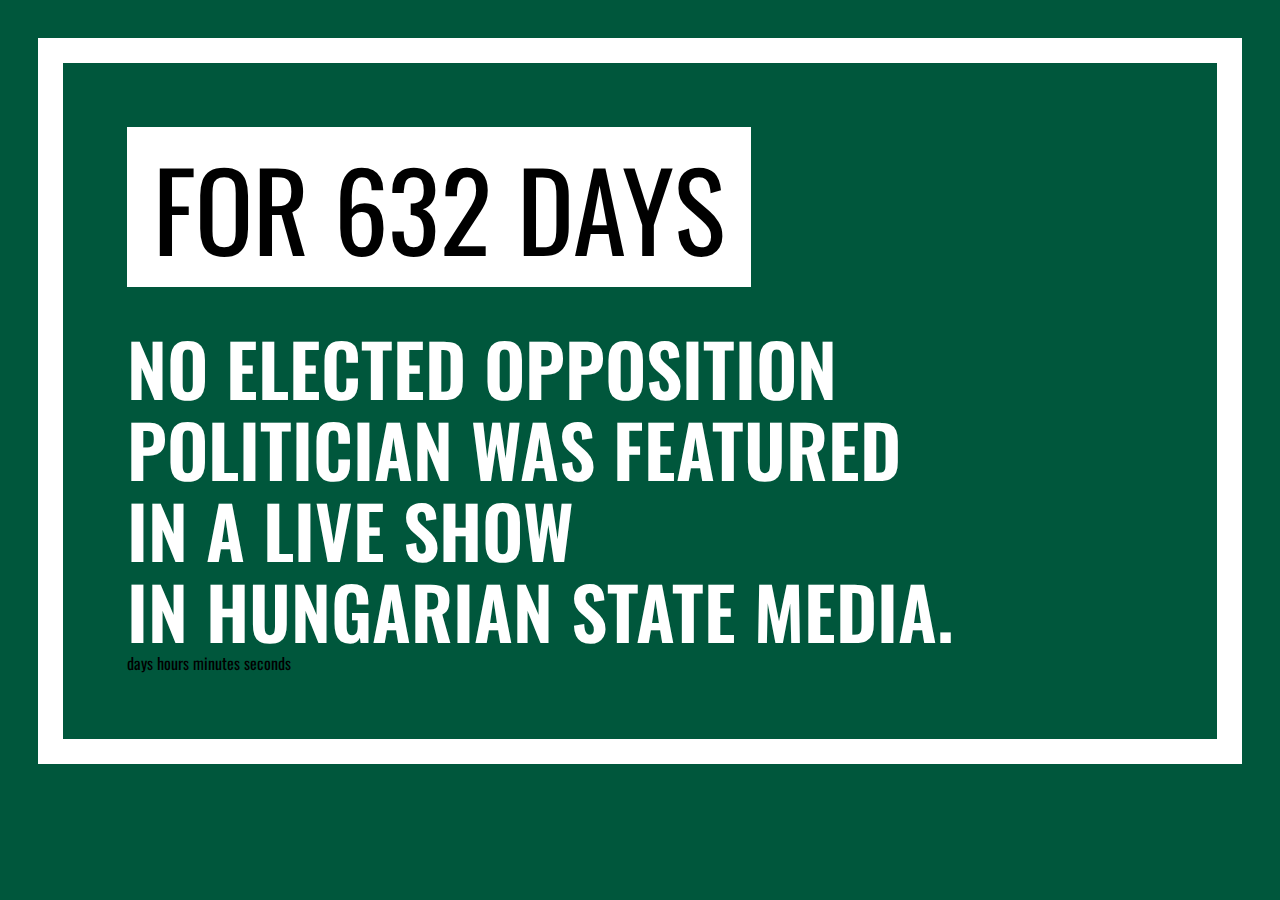
==== index.html @ be3602aa "css html" ====
<!doctype html>

<html lang="en">
<head>
  <meta charset="utf-8">
  <meta name="viewport" content="width=device-width, initial-scale=1">

  <title>A Basic HTML5 Template</title>
  <meta name="description" content="A simple HTML5 Template for new projects.">
  <meta name="author" content="SitePoint">

  <meta property="og:title" content="A Basic HTML5 Template">
  <meta property="og:type" content="website">
  <meta property="og:url" content="https://www.sitepoint.com/a-basic-html5-template/">
  <meta property="og:description" content="A simple HTML5 Template for new projects.">
  <meta property="og:image" content="image.png">

  <link rel="icon" href="/favicon.ico">
  <link rel="icon" href="/favicon.svg" type="image/svg+xml">
  <link rel="apple-touch-icon" href="/apple-touch-icon.png">
  <link rel="stylesheet" href="https://fonts.googleapis.com/css?family=Oswald">
  <link rel="stylesheet" href="css/styles.css">
<script nonce>
const date1 = new Date('7/13/2010');
const date2 = new Date('12/15/2010');
const diffTime = Math.abs(date2 - date1);
const diffDays = Math.ceil(diffTime / (1000 * 60 * 60 * 24));
console.log(diffTime + " milliseconds");
console.log(diffDays + " days");

    //$("#days").text(days);
    $("#days").text(days);
    $("#hours").text(hours);
    $("#minutes").text(minutes);
    $("#seconds").text(seconds);
  }
}

</script>
</head>

<body>
  <!-- your content here... -->
  <div class="container">
  <div class="main">
    <div class="days">
      For 632 days
    </div>
    <div class="longtext">
    No elected opposition <br>politician was featured <br>in a live show <br>in Hungarian state media.
    </div>
  </div>
  <div id="timer">
  <span id="days"></span>days
  <span id="hours"></span>hours
  <span id="minutes"></span>minutes
  <span id="seconds"></span>seconds
</div>
  </div>
  <script src="js/scripts.js"></script>
</body>
</html>
---- css/styles.css ----
body {
        background-color: #00573C;
        margin: 0;
      height: 100%;
        font-family: Oswald, "Helvetica Neue", Helvetica, Arial, sans-serif;
      }

      .container {
            margin: 3vw;
            width: auto;
            height: auto;
            padding: 5vw;
            border: 2vw solid white;
            }

      .main {
            display: flex;
            flex-direction: column;
            justify-content: space-evenly;
            align-items: flex-start;
      }

      .days {
            color: black;
            background-color: white;
            font-size: 12vh;
            font-weight: 400;
            padding-left: 2vw;
            padding-right: 2vw;
            margin-bottom: 40px;
            text-transform: uppercase;
            }

      .longtext {
            color: white;
            font-size: 8vh;
            line-height: 9vh;
            font-weight: 600;
            text-transform: uppercase;
            }

      a { color: #4183c4; text-decoration: none; }
      a:hover { text-decoration: underline; }

      h1 { width: 800px; position:relative; left: -100px; letter-spacing: -1px; line-height: 60px; font-size: 60px; font-weight: 100; margin: 0px 0 50px 0; text-shadow: 0 1px 0 #fff; }
      p { color: rgba(0, 0, 0, 0.5); margin: 20px 0; line-height: 1.6; }

      ul { list-style: none; margin: 25px 0; padding: 0; }
      li { display: table-cell; font-weight: bold; width: 1%; }

      .logo { display: inline-block; margin-top: 35px; }
      .logo-img-2x { display: none; }
      @media
      only screen and (-webkit-min-device-pixel-ratio: 2),
      only screen and (   min--moz-device-pixel-ratio: 2),
      only screen and (     -o-min-device-pixel-ratio: 2/1),
      only screen and (        min-device-pixel-ratio: 2),
      only screen and (                min-resolution: 192dpi),
      only screen and (                min-resolution: 2dppx) {
        .logo-img-1x { display: none; }
        .logo-img-2x { display: inline-block; }
      }
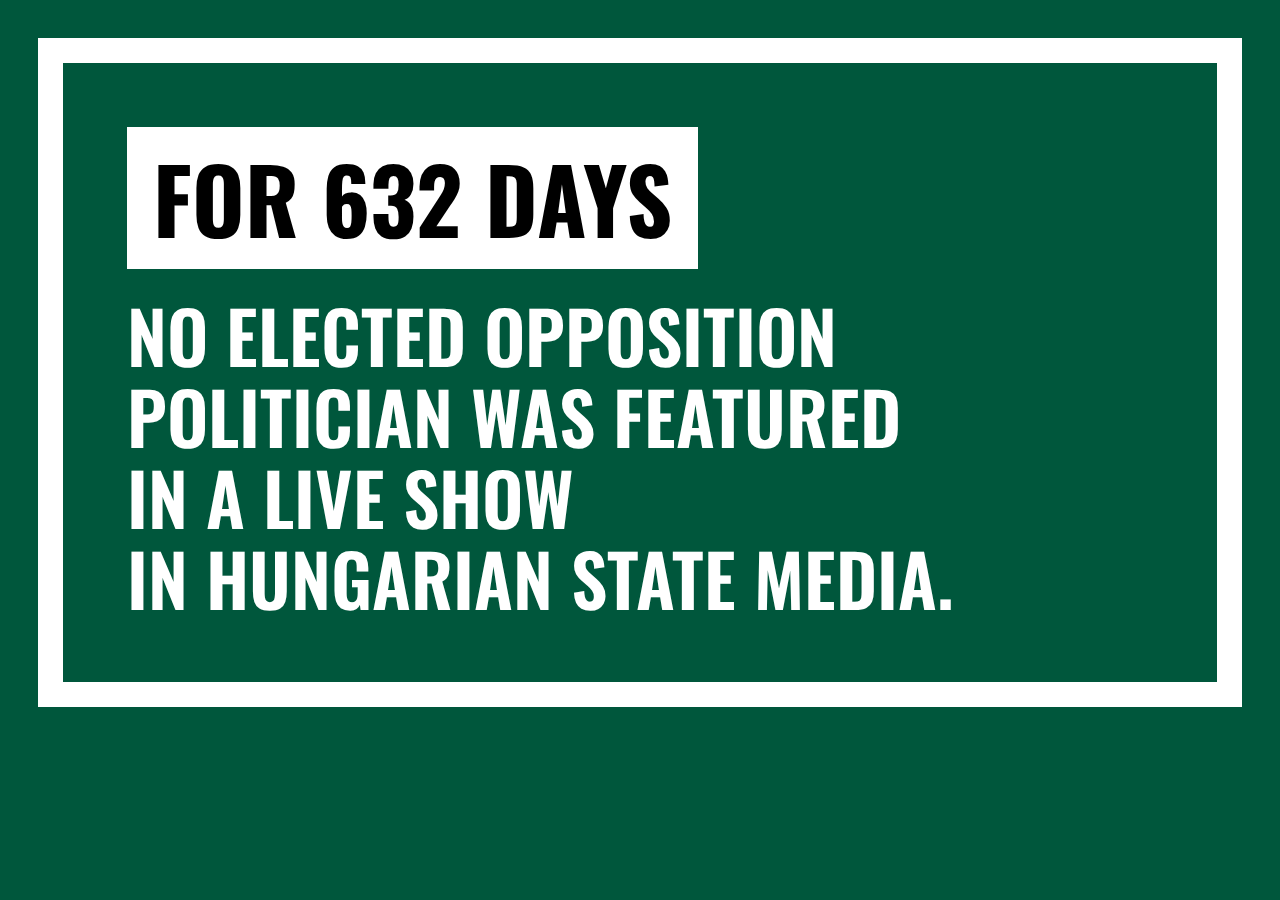
==== commit 7404e407: "removed counter not working" ====
--- a/index.html
+++ b/index.html
@@ -50,12 +50,12 @@
     No elected opposition <br>politician was featured <br>in a live show <br>in Hungarian state media.
     </div>
   </div>
-  <div id="timer">
-  <span id="days"></span>days
-  <span id="hours"></span>hours
-  <span id="minutes"></span>minutes
-  <span id="seconds"></span>seconds
-</div>
+  <!-- <div id="timer">
+    <span id="days"></span>days
+    <span id="hours"></span>hours
+    <span id="minutes"></span>minutes
+    <span id="seconds"></span>seconds
+</div> -->
   </div>
   <script src="js/scripts.js"></script>
 </body>
--- a/css/styles.css
+++ b/css/styles.css
@@ -23,11 +23,12 @@
       .days {
             color: black;
             background-color: white;
-            font-size: 12vh;
-            font-weight: 400;
-            padding-left: 2vw;
-            padding-right: 2vw;
-            margin-bottom: 40px;
+            font-size: calc(min(10vh, 14vw));
+            line-height: calc(min(10vh, 14vw));
+            font-weight: 700;
+            padding: 2vw;
+            padding: 2vw;
+            margin-bottom: 2vw;
             text-transform: uppercase;
             }
 
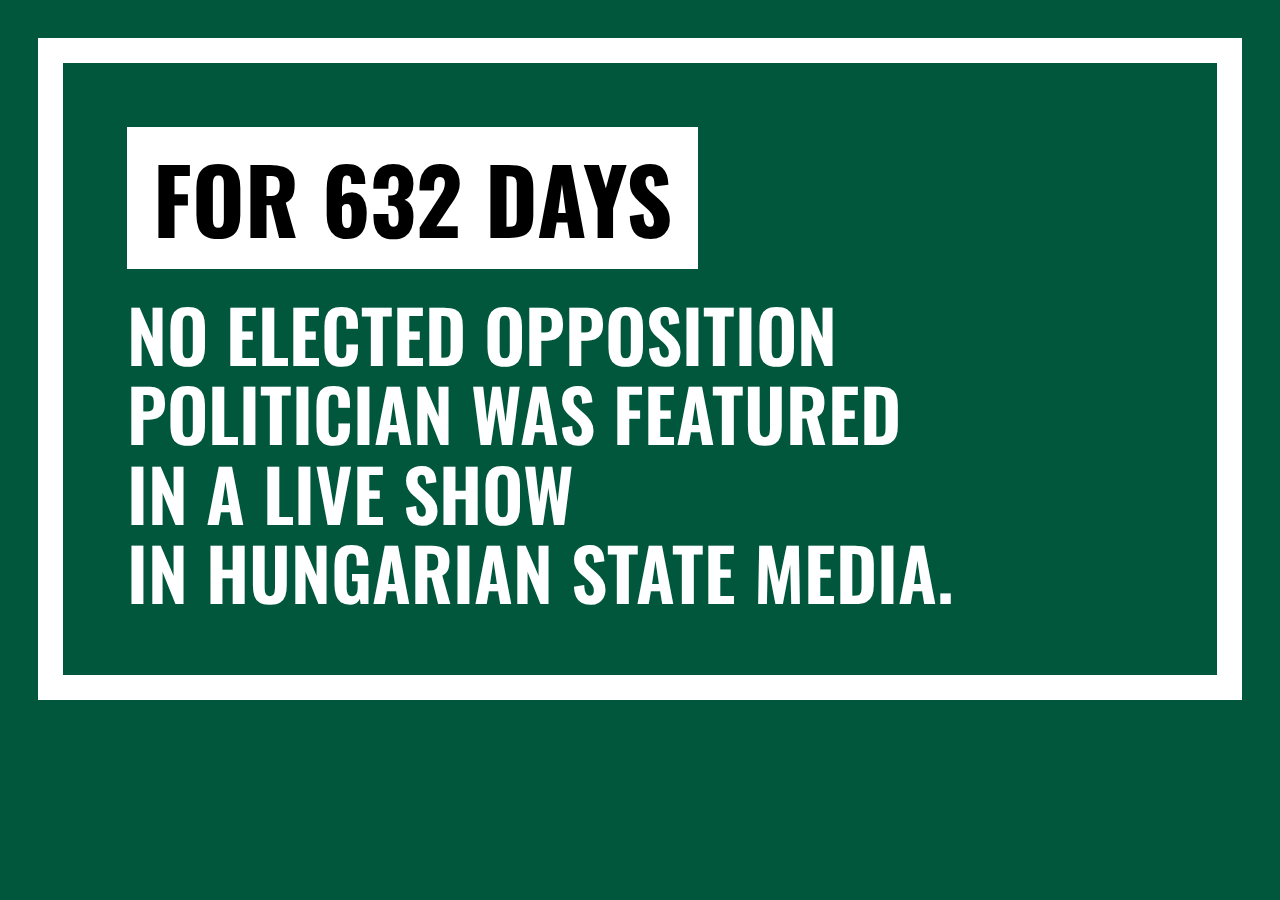
==== commit fe06ade7: "small" ====
--- a/index.html
+++ b/index.html
@@ -9,7 +9,7 @@
   <meta name="description" content="A simple HTML5 Template for new projects.">
   <meta name="author" content="SitePoint">
 
-  <meta property="og:title" content="A Basic HTML5 Template">
+  <meta property="og:title" content="Hungarian state media">
   <meta property="og:type" content="website">
   <meta property="og:url" content="https://www.sitepoint.com/a-basic-html5-template/">
   <meta property="og:description" content="A simple HTML5 Template for new projects.">
@@ -20,23 +20,7 @@
   <link rel="apple-touch-icon" href="/apple-touch-icon.png">
   <link rel="stylesheet" href="https://fonts.googleapis.com/css?family=Oswald">
   <link rel="stylesheet" href="css/styles.css">
-<script nonce>
-const date1 = new Date('7/13/2010');
-const date2 = new Date('12/15/2010');
-const diffTime = Math.abs(date2 - date1);
-const diffDays = Math.ceil(diffTime / (1000 * 60 * 60 * 24));
-console.log(diffTime + " milliseconds");
-console.log(diffDays + " days");
 
-    //$("#days").text(days);
-    $("#days").text(days);
-    $("#hours").text(hours);
-    $("#minutes").text(minutes);
-    $("#seconds").text(seconds);
-  }
-}
-
-</script>
 </head>
 
 <body>
@@ -50,12 +34,7 @@
     No elected opposition <br>politician was featured <br>in a live show <br>in Hungarian state media.
     </div>
   </div>
-  <!-- <div id="timer">
-    <span id="days"></span>days
-    <span id="hours"></span>hours
-    <span id="minutes"></span>minutes
-    <span id="seconds"></span>seconds
-</div> -->
+
   </div>
   <script src="js/scripts.js"></script>
 </body>
--- a/css/styles.css
+++ b/css/styles.css
@@ -18,13 +18,14 @@
             flex-direction: column;
             justify-content: space-evenly;
             align-items: flex-start;
+            height: 100%
       }
 
       .days {
             color: black;
             background-color: white;
-            font-size: calc(min(10vh, 14vw));
-            line-height: calc(min(10vh, 14vw));
+            font-size: calc(min(10vh, 12vw));
+            line-height: calc(min(10vh, 12vw));
             font-weight: 700;
             padding: 2vw;
             padding: 2vw;
@@ -34,8 +35,8 @@
 
       .longtext {
             color: white;
-            font-size: 8vh;
-            line-height: 9vh;
+            font-size: calc(min(8vh, 7vw));
+            line-height: calc(min(8vh, 7vw) * 1.1);
             font-weight: 600;
             text-transform: uppercase;
             }
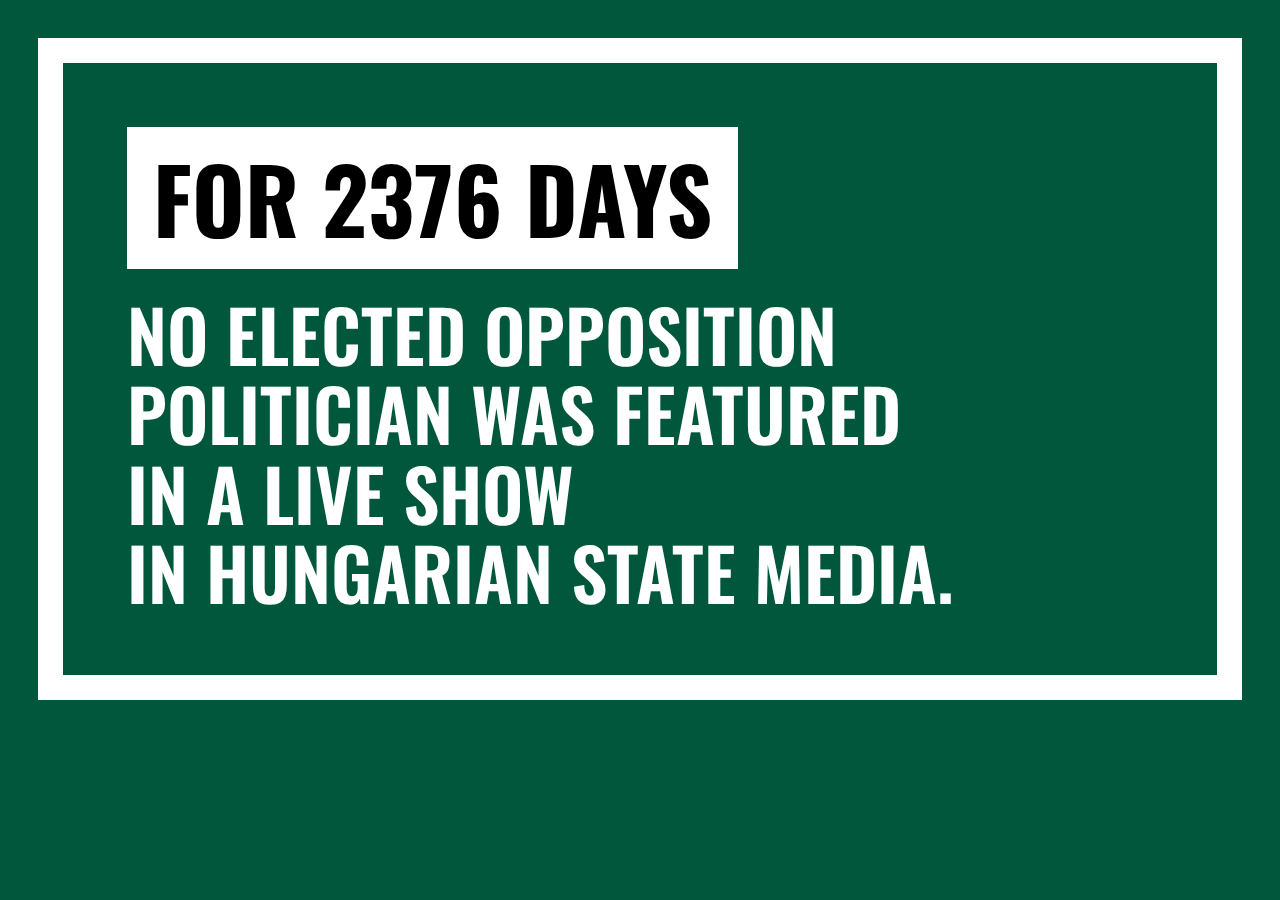
==== commit 41251f6c: "dynamic" ====
--- a/index.html
+++ b/index.html
@@ -21,6 +21,25 @@
   <link rel="stylesheet" href="https://fonts.googleapis.com/css?family=Oswald">
   <link rel="stylesheet" href="css/styles.css">
 
+  <script type = "text/javascript" >
+      // JavaScript program to illustrate
+      // calculation of no. of days between two date
+
+      // To set two dates to two variables
+      var date1 = new Date("01/21/2020");
+      var date2 = new Date();
+
+  // To calculate the time difference of two dates
+  var Difference_In_Time = date2.getTime() - date1.getTime();
+
+  // To calculate the no. of days between two dates
+  var Difference_In_Days = Math.floor(Difference_In_Time / (1000 * 3600 * 24));
+
+  //To display the final no. of days (result)
+  //document.write("Total number of days between dates  <br>"+ date1 + " and "+ date2 + " is: <br> "+ Difference_In_Days);
+
+  </script>
+
 </head>
 
 <body>
@@ -28,7 +47,8 @@
   <div class="container">
   <div class="main">
     <div class="days">
-      For 632 days
+      For <script>document.write(Difference_In_Days);</script> days
+
     </div>
     <div class="longtext">
     No elected opposition <br>politician was featured <br>in a live show <br>in Hungarian state media.
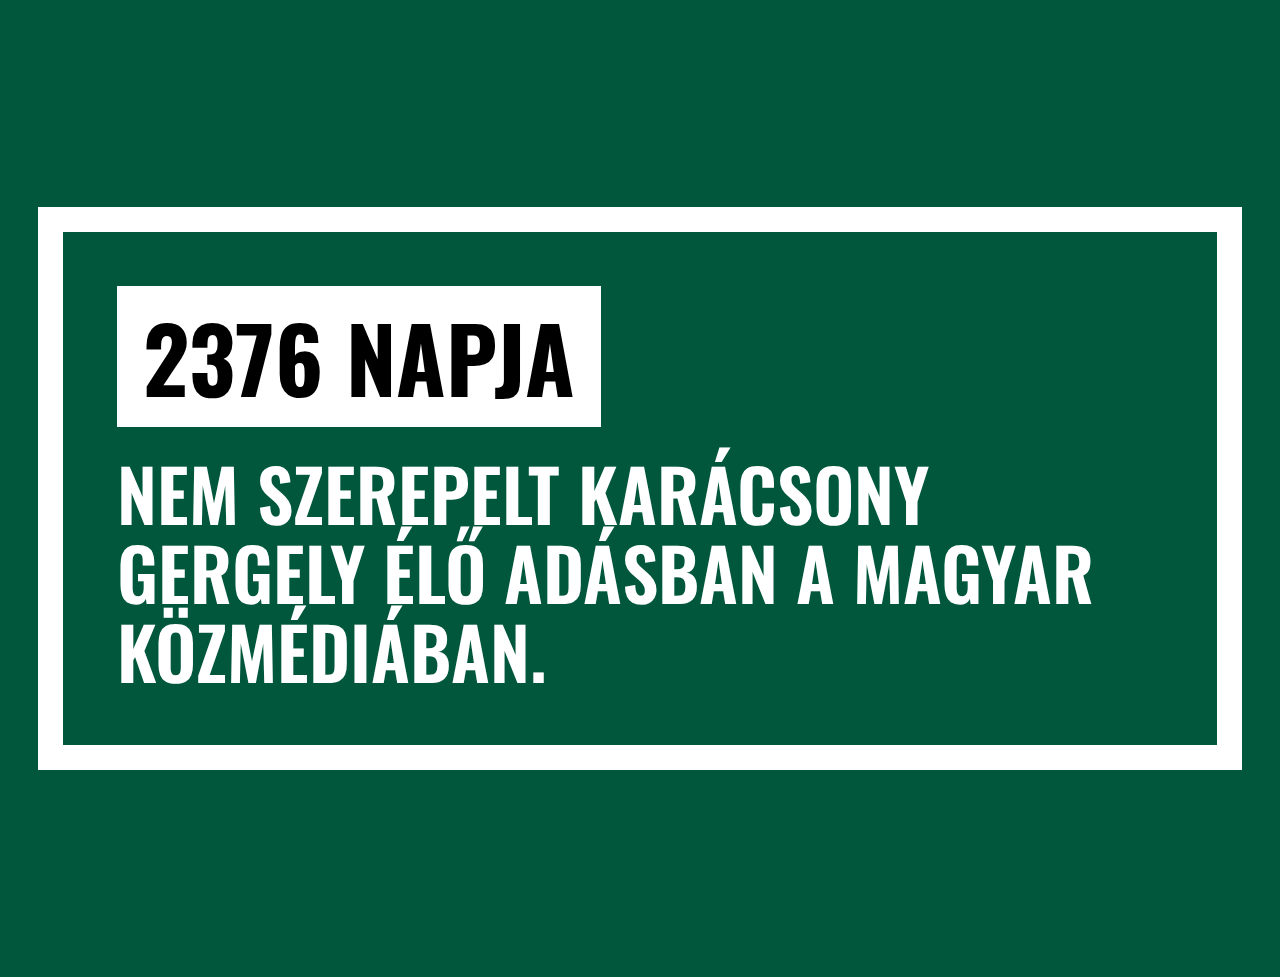
==== commit ad6da47a: "KG" ====
--- a/index.html
+++ b/index.html
@@ -47,11 +47,11 @@
   <div class="container">
   <div class="main">
     <div class="days">
-      For <script>document.write(Difference_In_Days);</script> days
+      <script>document.write(Difference_In_Days);</script> napja
 
     </div>
     <div class="longtext">
-    No elected opposition <br>politician was featured <br>in a live show <br>in Hungarian state media.
+  nem szerepelt Karácsony Gergely élő adásban a magyar közmédiában.
     </div>
   </div>
 
--- a/css/styles.css
+++ b/css/styles.css
@@ -1,24 +1,32 @@
+      html {
+        height: 100%;
+      }
       body {
         background-color: #00573C;
         margin: 0;
-      height: 100%;
+        height: 100%;
         font-family: Oswald, "Helvetica Neue", Helvetica, Arial, sans-serif;
       }
 
       .container {
-            margin: 3vw;
-            width: auto;
-            height: auto;
-            padding: 5vw;
-            border: 2vw solid white;
+          display: flex;
+          flex-direction: row;
+          align-items: center;
+          justify-content:center;
+          padding: 3vw;
+          height: 100%;
+
             }
 
       .main {
-            display: flex;
-            flex-direction: column;
-            justify-content: space-evenly;
-            align-items: flex-start;
-            height: 100%
+        display: flex;
+        flex-direction: column;
+        align-items: flex-start;
+        width: auto;
+        height: auto;
+        padding: calc(min(6vh, 5vw));
+        border: 2vw solid white;
+        justify-content:space-between;
       }
 
       .days {
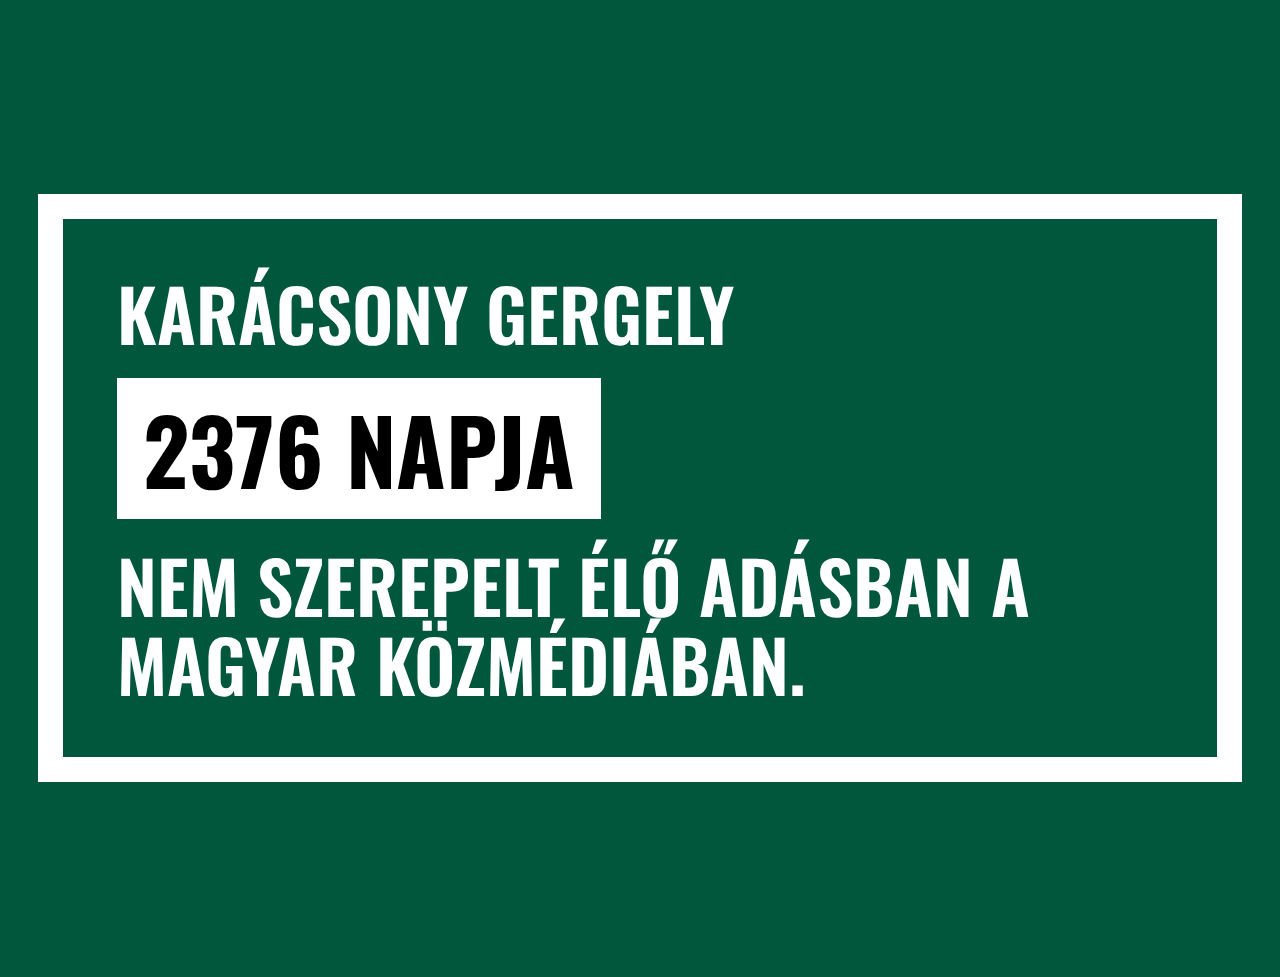
==== commit 9367b34b: "padding" ====
--- a/index.html
+++ b/index.html
@@ -46,12 +46,14 @@
   <!-- your content here... -->
   <div class="container">
   <div class="main">
+    <div class="longtext">
+      Karácsony Gergely
+    </div>
     <div class="days">
       <script>document.write(Difference_In_Days);</script> napja
-
     </div>
     <div class="longtext">
-  nem szerepelt Karácsony Gergely élő adásban a magyar közmédiában.
+      nem szerepelt élő adásban a magyar közmédiában.
     </div>
   </div>
 
--- a/css/styles.css
+++ b/css/styles.css
@@ -36,7 +36,8 @@
             line-height: calc(min(10vh, 12vw));
             font-weight: 700;
             padding: 2vw;
-            padding: 2vw;
+            padding: calc(min(3vh, 2vw));
+            margin-top: 2vw;
             margin-bottom: 2vw;
             text-transform: uppercase;
             }
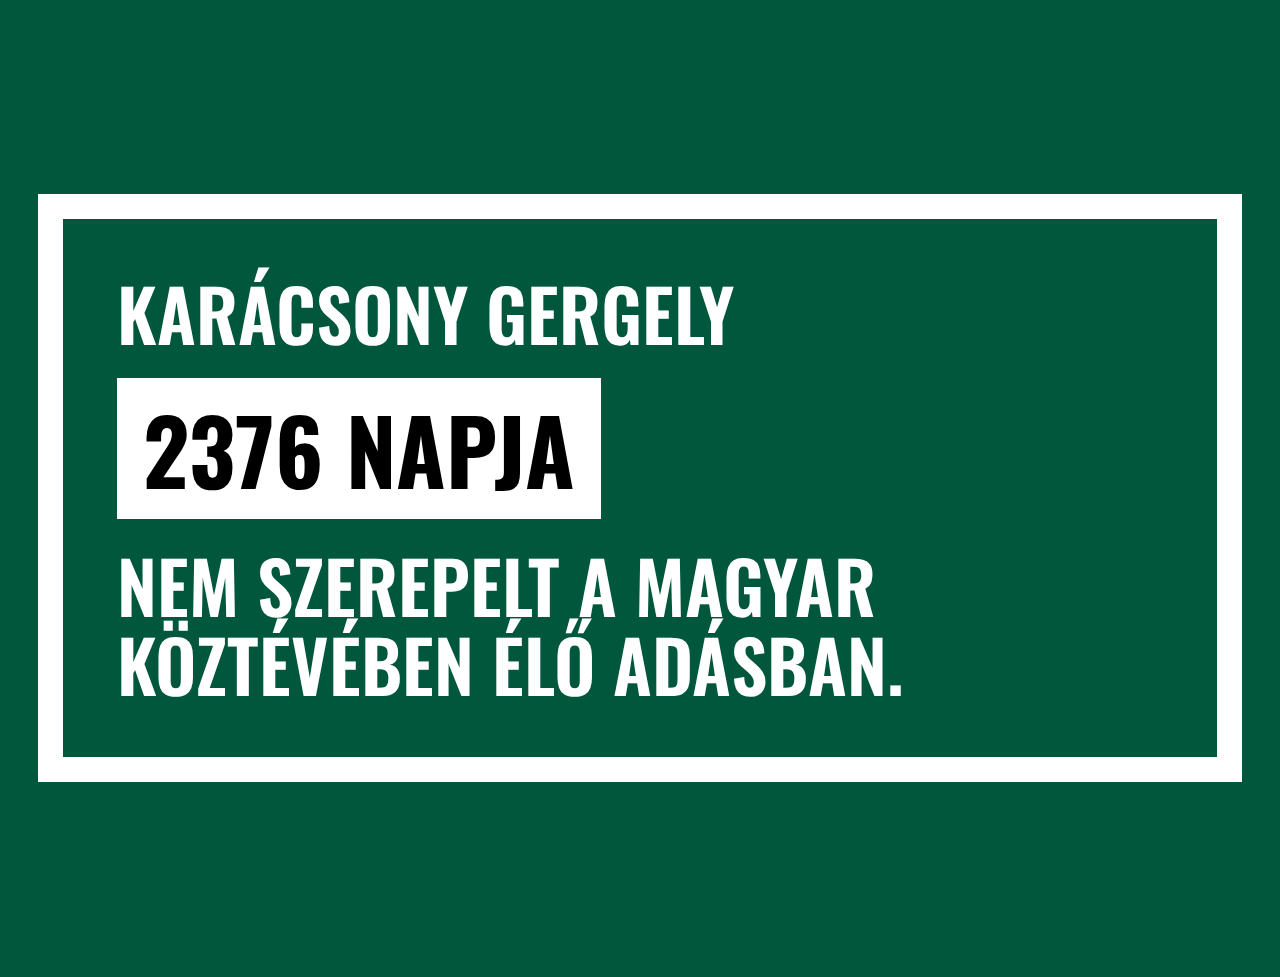
==== commit dabd1f85: "wording, page title" ====
--- a/index.html
+++ b/index.html
@@ -6,13 +6,13 @@
   <meta name="viewport" content="width=device-width, initial-scale=1">
 
   <title>A Basic HTML5 Template</title>
-  <meta name="description" content="A simple HTML5 Template for new projects.">
+  <meta name="description" content="A köztévé Magyarországon">
   <meta name="author" content="SitePoint">
 
-  <meta property="og:title" content="Hungarian state media">
+  <meta property="og:title" content="Karácsony Gergely a köztévében">
   <meta property="og:type" content="website">
   <meta property="og:url" content="https://www.sitepoint.com/a-basic-html5-template/">
-  <meta property="og:description" content="A simple HTML5 Template for new projects.">
+  <meta property="og:description" content="Karácsony Gergely a köztévében">
   <meta property="og:image" content="image.png">
 
   <link rel="icon" href="/favicon.ico">
@@ -53,7 +53,7 @@
       <script>document.write(Difference_In_Days);</script> napja
     </div>
     <div class="longtext">
-      nem szerepelt élő adásban a magyar közmédiában.
+      nem szerepelt a magyar köztévében élő adásban.
     </div>
   </div>
 
